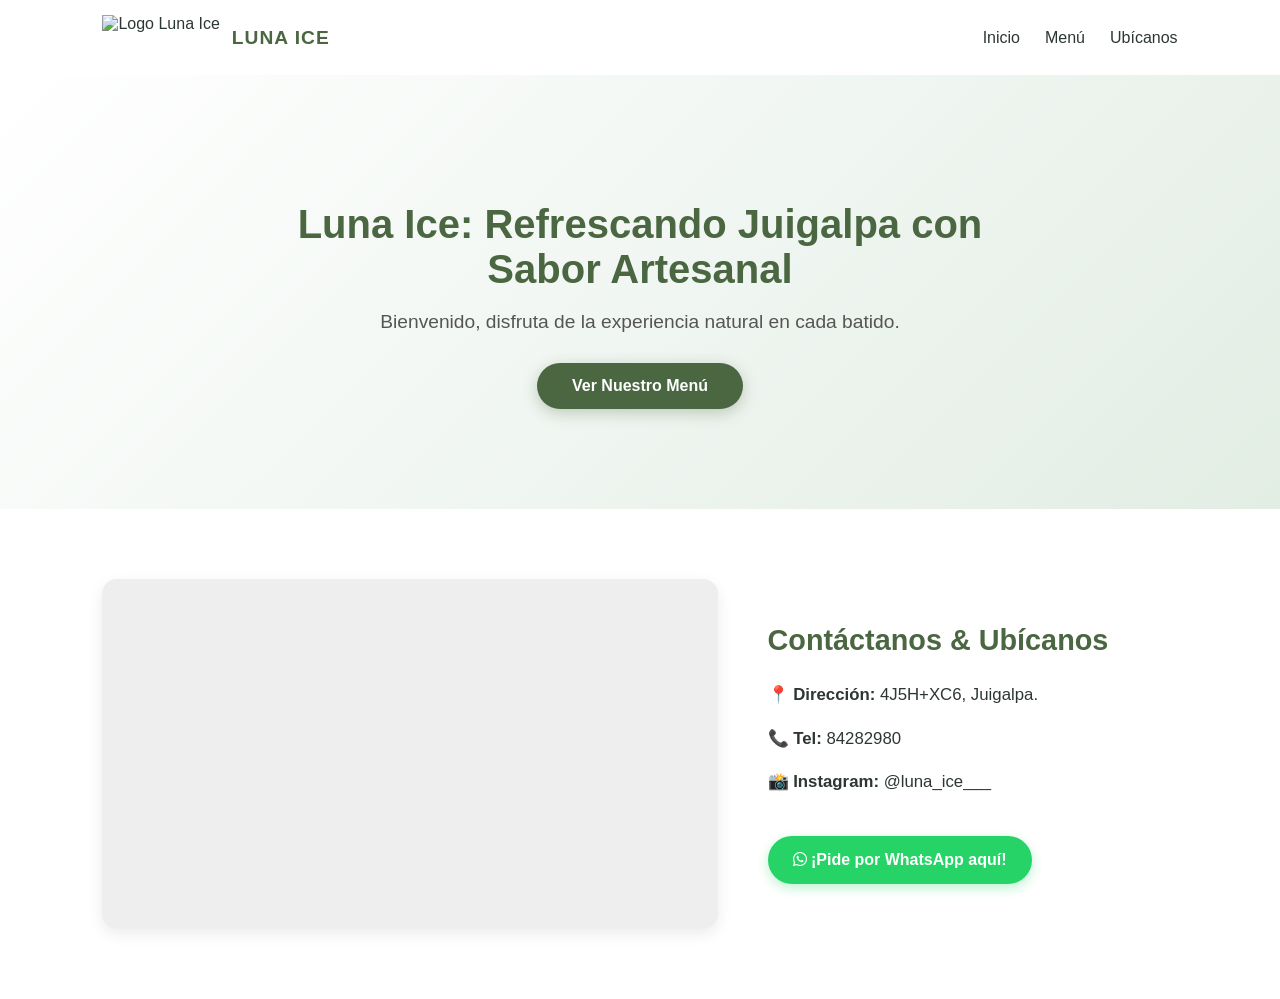
==== index.html @ 69fb3b57 "Update index.html" ====
<!DOCTYPE html>
<html lang="es">
<head>
    <meta charset="UTF-8">
    <meta name="viewport" content="width=device-width, initial-scale=1.0">
    <title>Luna Ice | Batidos Artesanales</title>
    <link rel="stylesheet" href="css/styles.css">
    <link rel="stylesheet" href="https://cdnjs.cloudflare.com/ajax/libs/font-awesome/6.0.0/css/all.min.css">
</head>
<body>

    <nav class="navbar">
        <div class="logo-container">
            <img src="Logo luna.png" alt="Logo Luna Ice" class="logo-img">
            <span class="logo-text">LUNA ICE</span>
        </div>
        <ul class="nav-links">
            <li><a href="#inicio">Inicio</a></li>
            <li><a href="Menu.html">Menú</a></li>
            <li><a href="#ubicacion">Ubícanos</a></li>
        </ul>
    </nav>

    <header id="inicio" class="hero">
        <div class="hero-content">
            <h1>Luna Ice: Refrescando Juigalpa con Sabor Artesanal</h1>
            <p>Bienvenido, disfruta de la experiencia natural en cada batido.</p>
            <a href="Menu.html" class="btn-main">Ver Nuestro Menú</a>
        </div>
    </header>

    <section id="ubicacion" class="footer-section">
        <div class="contacto-grid">
            <div class="mapa-box">
                <iframe src="https://maps.app.goo.gl/KvbTaKh4xhnURLuaA?g_st=aw" width="100%" height="100%" style="border:0;" allowfullscreen="" loading="lazy"></iframe>
            </div>
            <div class="info-datos">
                <h3>Contáctanos & Ubícanos</h3>
                <p class="dato-item">📍 <strong>Dirección:</strong> 4J5H+XC6, Juigalpa.</p>
                <p class="dato-item">📞 <strong>Tel:</strong> 84282980</p>
                <p class="dato-item">📸 <strong>Instagram:</strong> @luna_ice___</p>
                <a href="https://wa.me/50584282980" class="btn-wsp">
                    <i class="fab fa-whatsapp"></i> ¡Pide por WhatsApp aquí!
                </a>
            </div>
        </div>
    </section>

</body>
</html>
---- css/styles.css ----
:root {
    --verde-suave: #e2ede4;
    --verde-fuerte: #4a6741;
    --verde-hover: #3b5334;
    --crema: #fdfaf4;
    --coral: #f4a69a;
    --marron: #8b5e3c;
    --texto-oscuro: #2d3732;
}

body { 
    font-family: 'Segoe UI', Tahoma, Geneva, Verdana, sans-serif; 
    background-color: var(--crema); 
    margin: 0; 
    color: var(--texto-oscuro); 
}

/* --- NAVBAR --- */
.navbar { 
    display: flex; 
    justify-content: space-between; 
    align-items: center; 
    padding: 15px 8%; 
    background: white; 
    box-shadow: 0 2px 10px rgba(0,0,0,0.05);
}
.logo-container {
    display: flex;
    align-items: center;
    gap: 12px;
}
.logo-img { 
    height: 45px; 
    object-fit: contain;
}
.logo-text {
    font-weight: bold;
    font-size: 1.2rem;
    color: var(--verde-fuerte);
    letter-spacing: 1px;
}
.nav-links { 
    display: flex; 
    list-style: none; 
    gap: 25px; 
    margin: 0;
    padding: 0;
}
.nav-links a {
    text-decoration: none;
    color: var(--texto-oscuro);
    font-weight: 500;
    transition: color 0.3s ease;
}
.nav-links a:hover {
    color: var(--verde-fuerte);
}

/* --- HERO SECTION --- */
.hero { 
    background: linear-gradient(135deg, #ffffff 0%, var(--verde-suave) 100%);
    padding: 100px 5%; 
    text-align: center; 
}
.hero-content {
    max-width: 800px;
    margin: 0 auto;
}
.hero h1 {
    font-size: 2.5rem;
    color: var(--verde-fuerte);
    margin-bottom: 15px;
}
.hero p {
    font-size: 1.2rem;
    color: #555;
    margin-bottom: 30px;
}
.btn-main { 
    background: var(--verde-fuerte); 
    color: white; 
    padding: 14px 35px; 
    border-radius: 50px;
    text-decoration: none; 
    display: inline-block; 
    font-weight: bold;
    box-shadow: 0 4px 15px rgba(74, 103, 65, 0.3);
    transition: all 0.3s ease;
}
.btn-main:hover {
    background: var(--verde-hover);
    transform: translateY(-2px);
    box-shadow: 0 6px 20px rgba(74, 103, 65, 0.4);
}
.footer-section { 
    padding: 70px 8%; 
    background: white;
}
.contacto-grid { 
    display: grid; 
    grid-template-columns: 1.2fr 0.8fr; 
    gap: 50px; 
    align-items: center;
}
.mapa-box { 
    background: #eee; 
    border-radius: 15px;
    overflow: hidden;
    box-shadow: 0 5px 15px rgba(0,0,0,0.08);
    height: 350px; 
}
.info-datos h3 {
    font-size: 1.8rem;
    color: var(--verde-fuerte);
    margin-top: 0;
    margin-bottom: 25px;
}
.dato-item {
    font-size: 1.05rem;
    margin-bottom: 15px;
    line-height: 1.6;
}
.btn-wsp { 
    background: #25D366;
    color: white; 
    padding: 15px 25px; 
    border-radius: 50px; 
    display: inline-block;
    text-align: center; 
    text-decoration: none; 
    font-weight: bold;
    margin-top: 25px; 
    box-shadow: 0 4px 12px rgba(37, 211, 102, 0.3);
    transition: all 0.3s ease;
}
.btn-wsp:hover {
    background: #20ba5a;
    transform: translateY(-2px);
    box-shadow: 0 6px 18px rgba(37, 211, 102, 0.4);
}
.menu-header {
    text-align: center;
    padding: 60px 5% 30px 5%;
    background: transparent;
}

.menu-header h1 {
    font-size: 2.8rem;
    color: var(--verde-fuerte);
    margin-bottom: 10px;
}

.menu-header p {
    font-size: 1.1rem;
    color: #666;
}

.menu-container {
    padding: 20px 8% 80px 8%;
}

.menu-grid {
    display: grid;
    grid-template-columns: repeat(auto-fit, minmax(280px, 1fr));
    gap: 35px;
}

.menu-card {
    background: white;
    border-radius: 20px;
    overflow: hidden;
    box-shadow: 0 4px 15px rgba(0, 0, 0, 0.04);
    transition: transform 0.3s ease, box-shadow 0.3s ease;
    display: flex;
    flex-direction: column;
}

.menu-card:hover {
    transform: translateY(-5px);
    box-shadow: 0 8px 25px rgba(74, 103, 65, 0.12);
}

.card-img-box {
    width: 100%;
    height: 240px;
    background-color: var(--verde-suave);
    display: flex;
    align-items: center;
    justify-content: center;
    overflow: hidden;
}

.product-img {
    width: 100%;
    height: 100%;
    object-fit: cover;
    transition: transform 0.5s ease;
}

.menu-card:hover .product-img {
    transform: scale(1.05);
}
.card-info {
    padding: 25px;
    display: flex;
    flex-direction: column;
    flex-grow: 1;
}

.tag-categoria {
    background-color: var(--verde-suave);
    color: var(--verde-fuerte);
    font-size: 0.75rem;
    font-weight: bold;
    padding: 4px 10px;
    border-radius: 20px;
    align-self: flex-start;
    margin-bottom: 12px;
    text-transform: uppercase;
}

.card-info h3 {
    margin: 0 0 10px 0;
    font-size: 1.4rem;
    color: var(--texto-oscuro);
}

.card-info p {
    margin: 0 0 20px 0;
    color: #666;
    font-size: 0.95rem;
    line-height: 1.5;
    flex-grow: 1;
}

.card-footer-price {
    border-top: 1px solid #f0f0f0;
    padding-top: 15px;
    display: flex;
    justify-content: space-between;
    align-items: center;
}

.precio {
    font-size: 1.3rem;
    font-weight: 700;
    color: var(--verde-fuerte);
}

.nav-links a.active {
    color: var(--verde-fuerte);
    font-weight: bold;
    border-bottom: 2px solid var(--verde-fuerte);
}
/* --- RESPONSIVE --- */
@media (max-width: 768px) { 
    .contacto-grid { 
        grid-template-columns: 1fr; 
        gap: 30px;
    }
    .hero h1 { font-size: 2rem; }
    .navbar { flex-direction: column; gap: 15px; padding: 15px; }
    .mapa-box { height: 250px; }
}
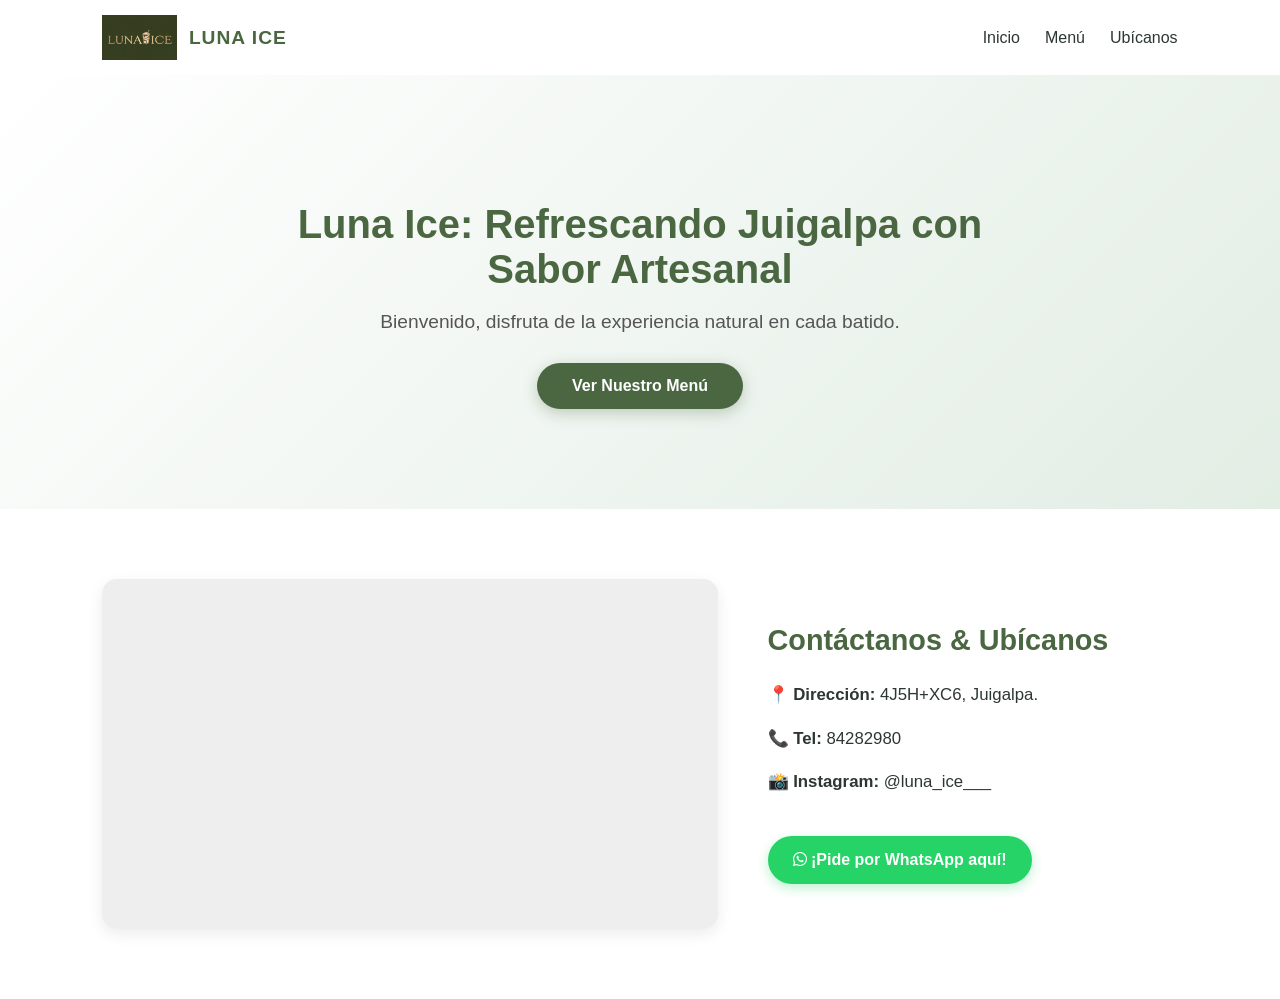
==== commit dc5be589: "Update index.html" ====
--- a/index.html
+++ b/index.html
@@ -11,7 +11,7 @@
 
     <nav class="navbar">
         <div class="logo-container">
-            <img src="Logo luna.png" alt="Logo Luna Ice" class="logo-img">
+            <img src="imagenes/Logo luna.png" alt="Logo Luna Ice" class="logo-img">
             <span class="logo-text">LUNA ICE</span>
         </div>
         <ul class="nav-links">
@@ -32,7 +32,7 @@
     <section id="ubicacion" class="footer-section">
         <div class="contacto-grid">
             <div class="mapa-box">
-                <iframe src="https://maps.app.goo.gl/KvbTaKh4xhnURLuaA?g_st=aw" width="100%" height="100%" style="border:0;" allowfullscreen="" loading="lazy"></iframe>
+                <iframe src="https://www.google.com/maps/embed?pb=!1m14!1m8!1m3!1d3903.2843572886735!2d-85.364402!3d12.106385!3m2!1i1024!2i768!4f13.1!3m3!1m2!1s0x0%3A0x0!2zMTLCsDA2JzIzLjAiTiA4NcKwMjEnNTEuOCJX!5e0!3m2!1ses!2sni!4v1700000000000!5m2!1ses!2sni" width="100%" height="100%" style="border:0;" allowfullscreen="" loading="lazy"></iframe>
             </div>
             <div class="info-datos">
                 <h3>Contáctanos & Ubícanos</h3>
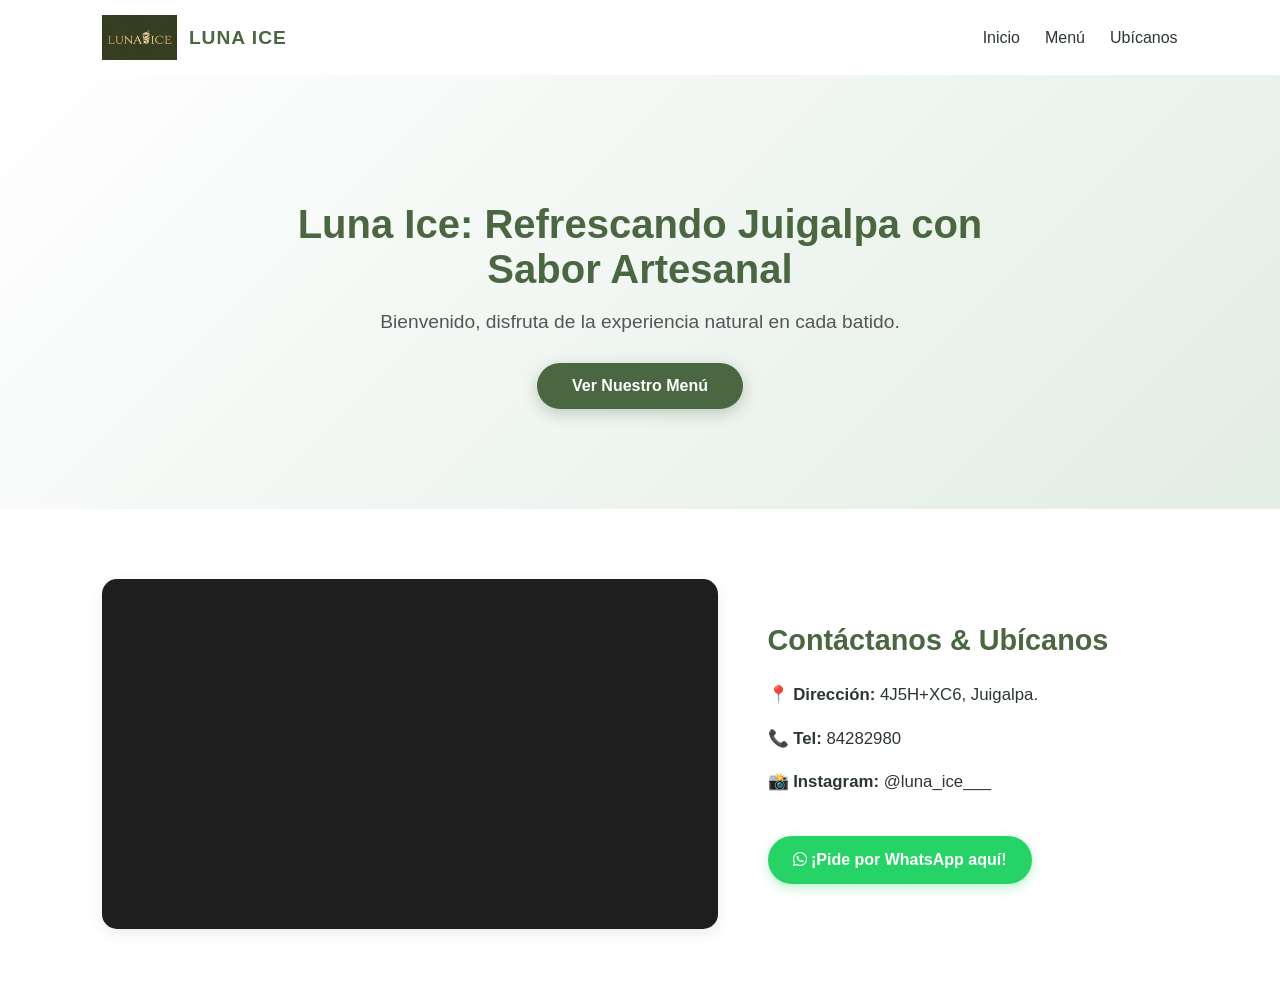
==== commit 71864226: "Update index.html" ====
--- a/index.html
+++ b/index.html
@@ -32,7 +32,7 @@
     <section id="ubicacion" class="footer-section">
         <div class="contacto-grid">
             <div class="mapa-box">
-                <iframe src="https://www.google.com/maps/embed?pb=!1m14!1m8!1m3!1d3903.2843572886735!2d-85.364402!3d12.106385!3m2!1i1024!2i768!4f13.1!3m3!1m2!1s0x0%3A0x0!2zMTLCsDA2JzIzLjAiTiA4NcKwMjEnNTEuOCJX!5e0!3m2!1ses!2sni!4v1700000000000!5m2!1ses!2sni" width="100%" height="100%" style="border:0;" allowfullscreen="" loading="lazy"></iframe>
+             <iframe src="http://googleusercontent.com/maps.google.com/4..." width="100%" height="100%" style="border:0;" allowfullscreen="" loading="lazy" referrerpolicy="no-referrer-when-downgrade"></iframe>
             </div>
             <div class="info-datos">
                 <h3>Contáctanos & Ubícanos</h3>
--- a/css/styles.css
+++ b/css/styles.css
@@ -103,11 +103,14 @@
     align-items: center;
 }
 .mapa-box { 
-    background: #eee; 
+    background: #1e1e1e;
     border-radius: 15px;
-    overflow: hidden;
+    overflow: hidden; 
     box-shadow: 0 5px 15px rgba(0,0,0,0.08);
     height: 350px; 
+    display: flex;
+    justify-content: center;
+    align-items: center;
 }
 .info-datos h3 {
     font-size: 1.8rem;
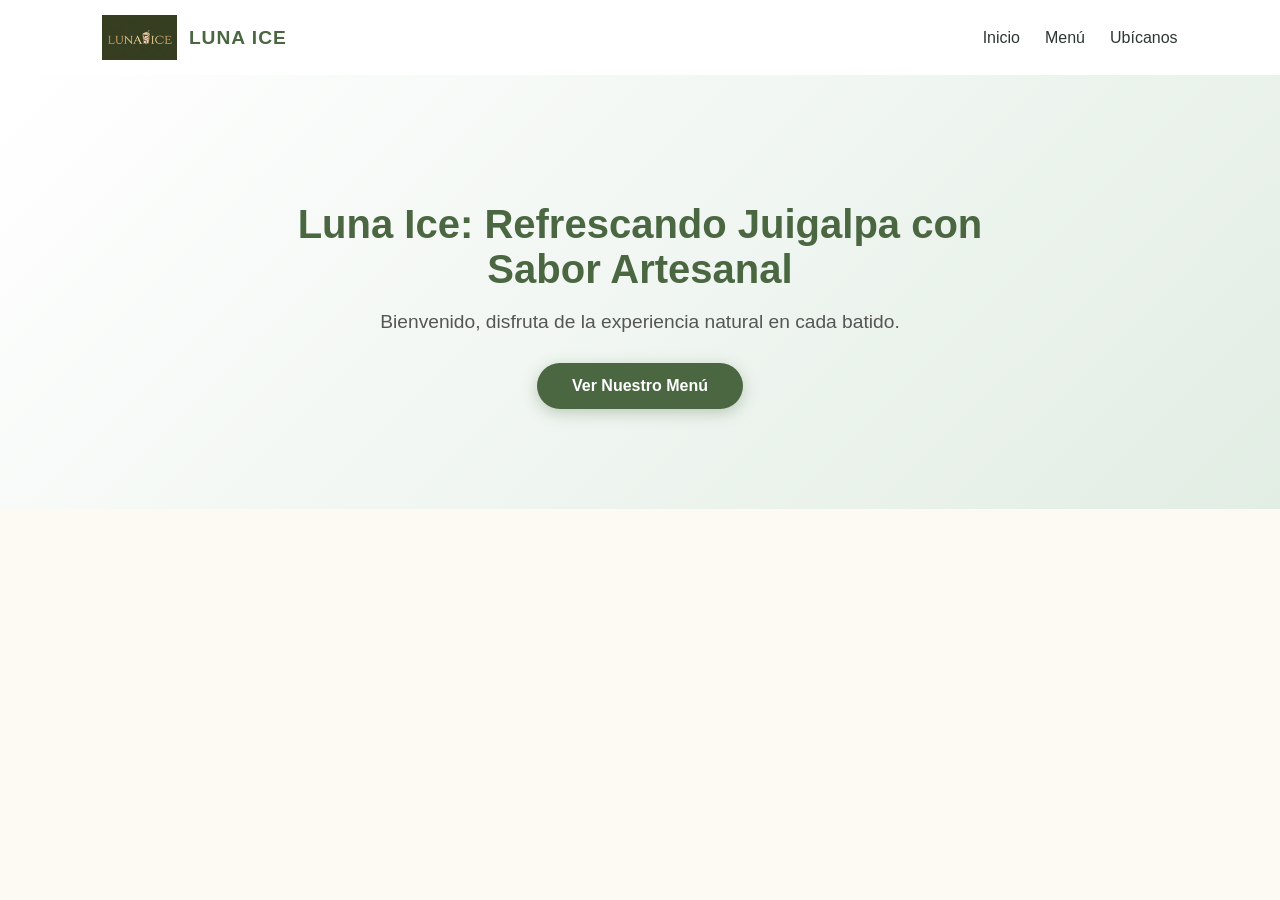
==== commit fdaa44dd: "Update index.html" ====
--- a/index.html
+++ b/index.html
@@ -15,9 +15,9 @@
             <span class="logo-text">LUNA ICE</span>
         </div>
         <ul class="nav-links">
-            <li><a href="#inicio">Inicio</a></li>
-            <li><a href="Menu.html">Menú</a></li>
-            <li><a href="#ubicacion">Ubícanos</a></li>
+    <li><a href="#inicio">Inicio</a></li>
+    <li><a href="Menu.html">Menú</a></li>
+    <li><a href="Ubicacion.html">Ubícanos</a></li> </ul>
         </ul>
     </nav>
 
@@ -29,22 +29,5 @@
         </div>
     </header>
 
-    <section id="ubicacion" class="footer-section">
-        <div class="contacto-grid">
-            <div class="mapa-box">
-             <iframe src="http://googleusercontent.com/maps.google.com/4..." width="100%" height="100%" style="border:0;" allowfullscreen="" loading="lazy" referrerpolicy="no-referrer-when-downgrade"></iframe>
-            </div>
-            <div class="info-datos">
-                <h3>Contáctanos & Ubícanos</h3>
-                <p class="dato-item">📍 <strong>Dirección:</strong> 4J5H+XC6, Juigalpa.</p>
-                <p class="dato-item">📞 <strong>Tel:</strong> 84282980</p>
-                <p class="dato-item">📸 <strong>Instagram:</strong> @luna_ice___</p>
-                <a href="https://wa.me/50584282980" class="btn-wsp">
-                    <i class="fab fa-whatsapp"></i> ¡Pide por WhatsApp aquí!
-                </a>
-            </div>
-        </div>
-    </section>
-
 </body>
 </html>
--- a/css/styles.css
+++ b/css/styles.css
@@ -166,6 +166,9 @@
     display: grid;
     grid-template-columns: repeat(auto-fit, minmax(280px, 1fr));
     gap: 35px;
+    justify-content: center;
+    max-width: 1200px;
+    margin: 0 auto;
 }
 
 .menu-card {
@@ -265,4 +268,29 @@
     .navbar { flex-direction: column; gap: 15px; padding: 15px; }
     .mapa-box { height: 250px; }
 }
-
+/* Boton regresar de la interfaz menu,html*/
+.seccion-regresar-final {
+    width: 100%;
+    text-align: center;
+    padding: 40px 0 60px 0;
+    background-color: transparent;
+}
+
+.btn-regresar-solido {
+    background-color: var(--verde-fuerte);
+    color: white;
+    padding: 14px 35px;
+    border-radius: 50px;
+    text-decoration: none;
+    display: inline-block;
+    font-weight: bold;
+    font-size: 1rem;
+    box-shadow: 0 4px 15px rgba(74, 103, 65, 0.2);
+    transition: all 0.3s ease;
+}
+
+.btn-regresar-solido:hover {
+    background-color: var(--verde-hover);
+    transform: translateY(-2px);
+    box-shadow: 0 6px 20px rgba(74, 103, 65, 0.35);
+}
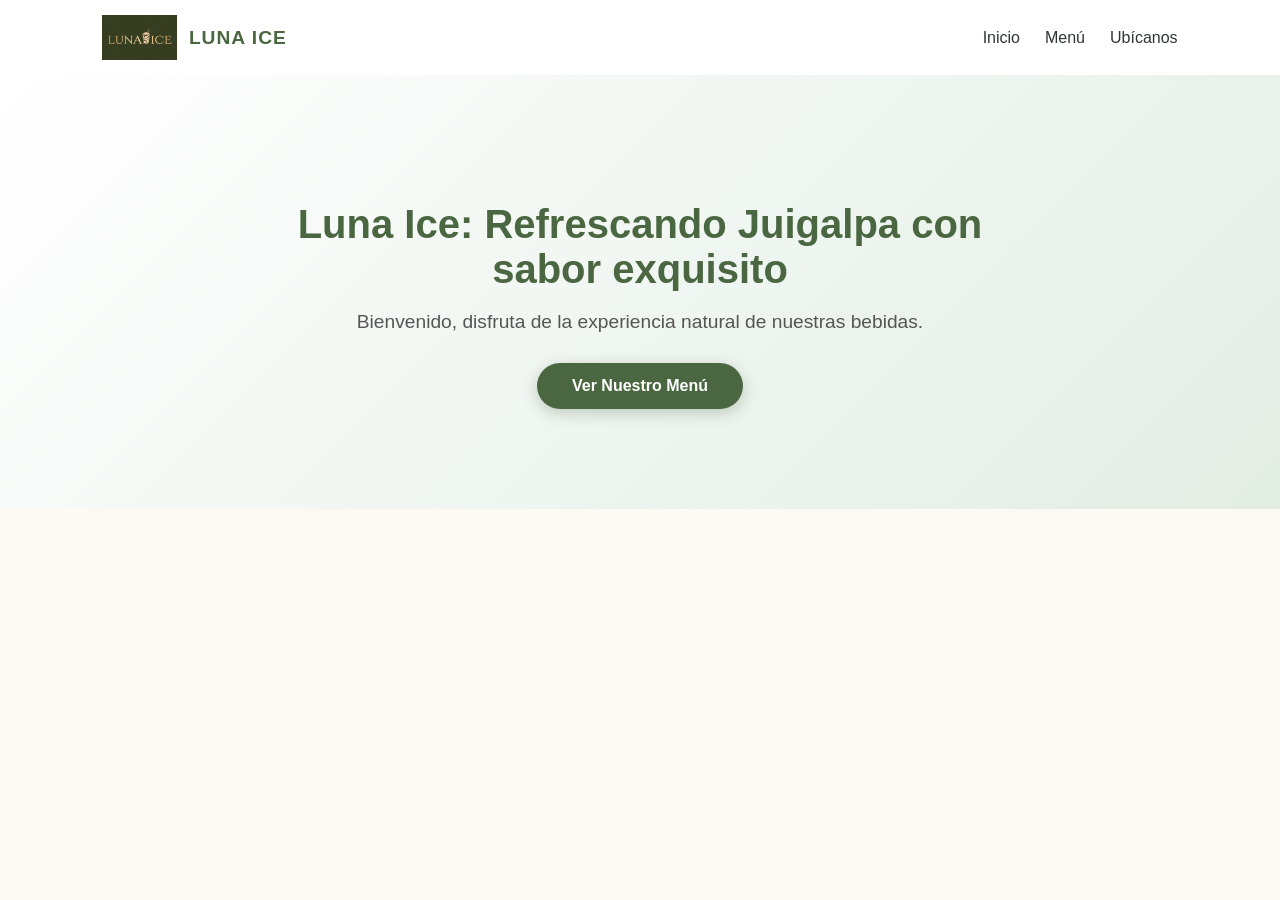
==== commit e096c45c: "Update index.html" ====
--- a/index.html
+++ b/index.html
@@ -3,7 +3,7 @@
 <head>
     <meta charset="UTF-8">
     <meta name="viewport" content="width=device-width, initial-scale=1.0">
-    <title>Luna Ice | Batidos Artesanales</title>
+    <title>Luna Ice</title>
     <link rel="stylesheet" href="css/styles.css">
     <link rel="stylesheet" href="https://cdnjs.cloudflare.com/ajax/libs/font-awesome/6.0.0/css/all.min.css">
 </head>
@@ -23,8 +23,8 @@
 
     <header id="inicio" class="hero">
         <div class="hero-content">
-            <h1>Luna Ice: Refrescando Juigalpa con Sabor Artesanal</h1>
-            <p>Bienvenido, disfruta de la experiencia natural en cada batido.</p>
+            <h1>Luna Ice: Refrescando Juigalpa con sabor exquisito</h1>
+            <p>Bienvenido, disfruta de la experiencia natural de nuestras bebidas.</p>
             <a href="Menu.html" class="btn-main">Ver Nuestro Menú</a>
         </div>
     </header>
--- a/css/styles.css
+++ b/css/styles.css
@@ -294,3 +294,30 @@
     transform: translateY(-2px);
     box-shadow: 0 6px 20px rgba(74, 103, 65, 0.35);
 }
+.botones-contacto {
+    display: flex;
+    gap: 15px;
+    flex-wrap: wrap;
+    margin-top: 20px;
+}
+
+.btn-ig {
+    background: linear-gradient(45deg, #f09433 0%, #e6683c 25%, #dc2743 50%, #cc2366 75%, #bc1888 100%);
+    color: white;
+    padding: 12px 24px;
+    border-radius: 50px; 
+    text-decoration: none;
+    font-weight: bold;
+    display: inline-flex;
+    align-items: center;
+    justify-content: center;
+    gap: 10px;
+    box-shadow: 0 4px 15px rgba(0, 0, 0, 0.15);
+    transition: all 0.3s ease;
+}
+
+.btn-ig:hover {
+    transform: translateY(-3px);
+    box-shadow: 0 6px 20px rgba(0, 0, 0, 0.25);
+    opacity: 0.95;
+}
